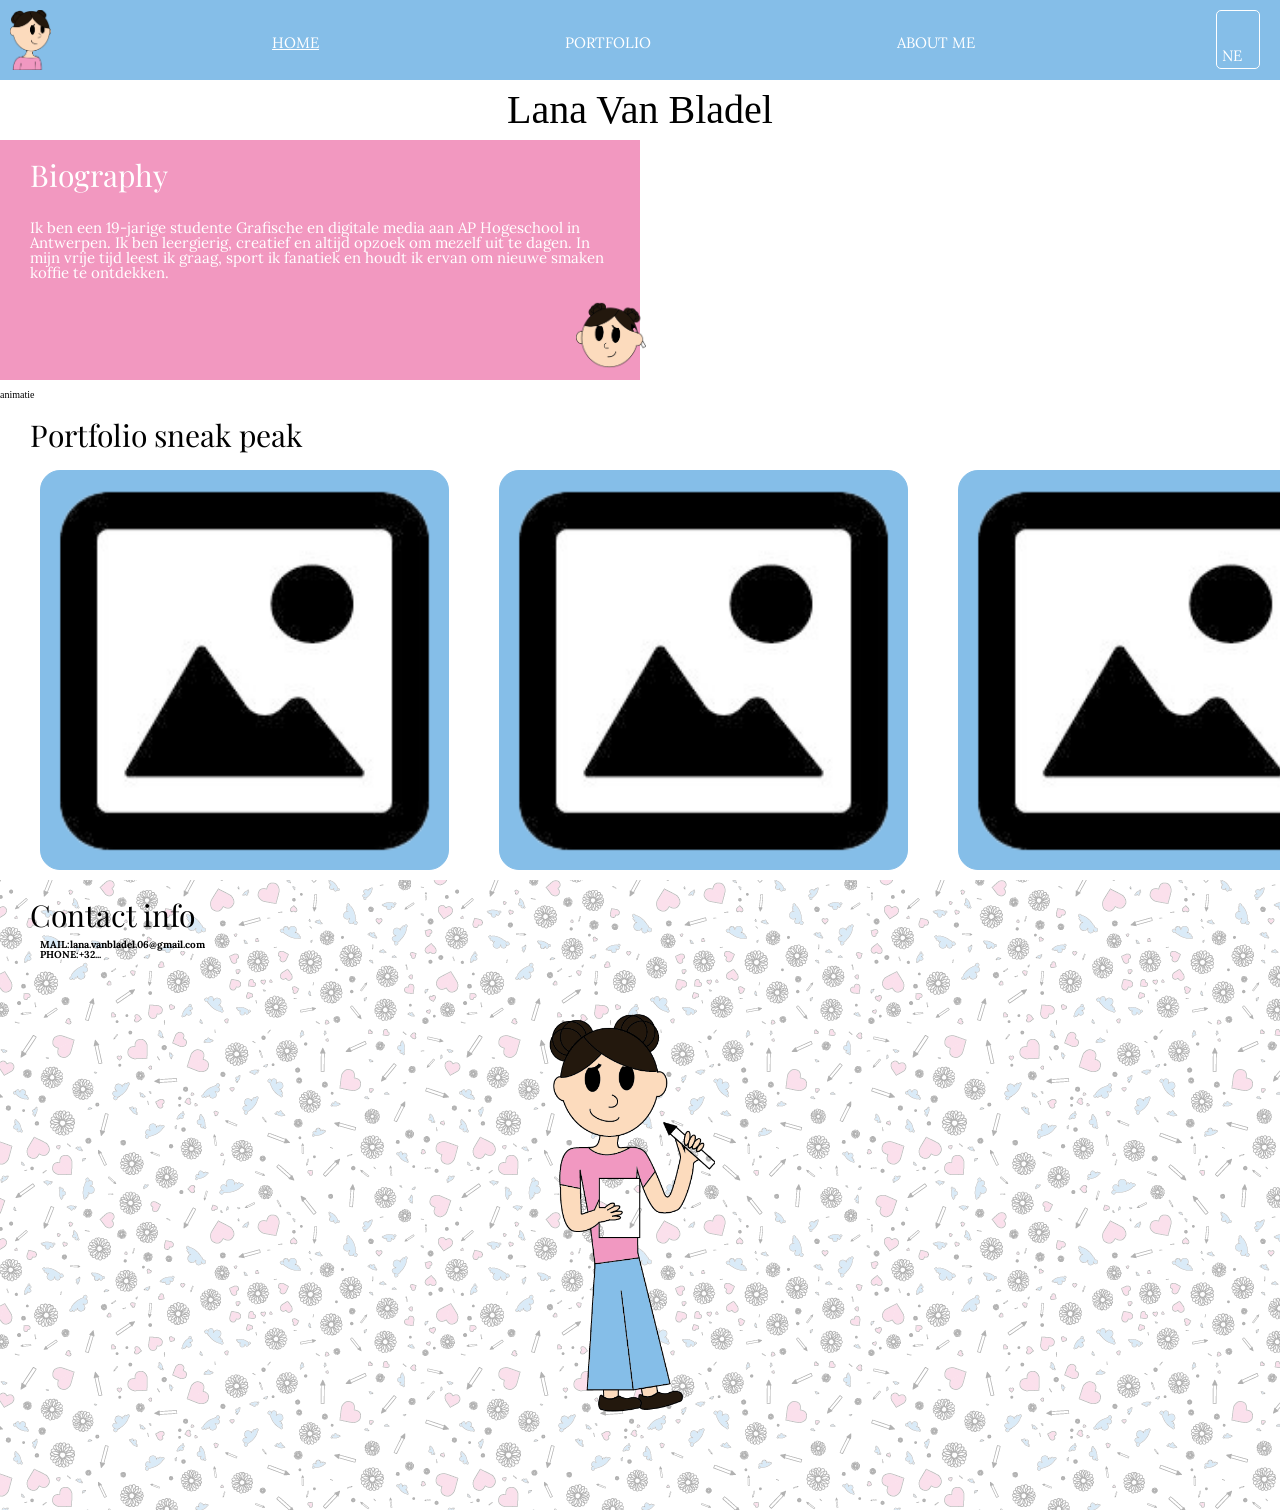
==== index.html @ a51fdf03 "a" ====
<!DOCTYPE html>
<html>

<head>
    <meta charset="utf-8">
    <title>Design by Lana Van Bladel</title>
    <link href="reset_plus.css" rel="stylesheet" type="text/css" media="screen" />
    <link href="style.css" rel="stylesheet" type="text/css" media="screen" />
    <link rel="preconnect" href="https://fonts.googleapis.com">
    <link rel="preconnect" href="https://fonts.gstatic.com" crossorigin>
    <link href="https://fonts.googleapis.com/css2?family=Lora:ital,wght@0,400..700;1,400..700&display=swap" rel="stylesheet"> 
    <link rel="preconnect" href="https://fonts.googleapis.com">
<link rel="preconnect" href="https://fonts.gstatic.com" crossorigin>
<link href="https://fonts.googleapis.com/css2?family=Playfair+Display:ital,wght@0,400..900;1,400..900&display=swap" rel="stylesheet"> 
</head>

<body>
    <header>
        <nav class="Navigation">
            <img src="avatar 1.png" alt="Avatar" id="avatar">
            <a class="nav" id="active" href="index.html">HOME</a>
            <a class="nav" href="Portfolio.html">PORTFOLIO</a>
            <a class="nav" href="About me.html">ABOUT ME</a>
            <div class="menu">
                <a href="" id="button">NE</a>
                <div class="content">
                    <a href="">FR</a>
                    <a href="">EN</a>
            </div>
        </nav>
    </header>
    <h1>Lana Van Bladel</h1>
    <section id="Biography">
    <h2>Biography</h2>
        <p id="TekstBiography">Ik ben een 19-jarige studente Grafische en digitale media aan AP Hogeschool in Antwerpen. Ik ben leergierig, creatief en altijd opzoek om mezelf uit te dagen. In mijn vrije tijd leest ik graag, sport ik fanatiek en houdt ik ervan om nieuwe smaken koffie te ontdekken. </p> <img id="avatar2" src="avatar 2.png" alt="avatar 2">
    </section>
    <section id="animatie">
        animatie
    </section>
    <section id="Portfoliosneakpeak">
        <h2>Portfolio sneak peak</h2>
        <img id="pf1" src="Photo icon.png" alt="Foto 1">
        <img id="pf2" src="Photo icon.png" alt="Foto 2">
        <img id="pf3" src="Photo icon.png" alt="Foto 3">
        <a href="Portfolio.html"> <img src="pijl.avif" alt="Link naar Portfolio" width="20px" height="auto"></a>
    </section>
    <section id="Contact">
        <h2>Contact info</h2>
        <p class="email">MAIL:<a href="">lana.vanbladel.06@gmail.com</a><br>PHONE:<a href="">+32...</a></p>
        <img id="img" src="avatar 3.png" alt="avatar 3">
    </section>
</body>
</html>
---- style.css ----
header {
    background-color: #85BEE8;
    height:80px;
    padding: 10px 0px;
    font-family: "Lora", serif;
}
p{
    font-family: "Lora", serif;
    font-size: 10px;
}
#avatar {
    height: 60px;
    margin-left: 10px;
}
.Navigation{
    display: flex;
    justify-content: space-between;
}
.menu{
    margin-right: 20px;
    margin-left: 20px;
}
.menu #button::before{
    content: '';
    display: block;
    width: 32px;
    height: 32px;
    background-image: url("https://flagsapi.com/BE/flat/32.png");
}
.Navigation .menu a{
    background-color: #85BEE8;
    color: white;
    padding: 5px;
    border:1px solid white;
    border-radius: 5px;
    cursor: pointer;
    font-size: 15px;
}
.menu .content a{
    box-shadow: 2px 2px 5px black;
}
.menu a{
    display: block;
    color: black;
    text-decoration: none;
    padding: 5px;
    border: white 1px solid;
}
.menu .content{
    display: none;
    position: absolute;
    min-width: max-content;
}
.menu:hover .content{
    display: block;
}
.menu:hover #button{
    background-color: white;
    color: #85BEE8;
}
.menu .content a:hover{
    background-color: white;
    color: #85BEE8;
}
.nav{
    color: white;
    margin: 25px;
    text-decoration: none;
    font-size: 15px;
}
#active{
    color: white;
    text-decoration: underline;
}
#Biography{
    color: white;
    background-color: #F298C0;
}
#TekstBiography{
    margin: 20px;
    font-size: 15px;
    font-family: "Lora", serif;
    padding-left: 10px;
    padding-right: 10px;
    padding-top: 10px;
    background-color: #F298C0;
}
h1{
    font-family: "PT serif", serif;
    font-weight: 400;
    font-size: 40px;
    text-align: center;
    margin-top: 10px;
    margin-bottom: 10px;
}
h2{
    font-family: "Playfair Display", serif;
    font-size: 30px;
    padding-left: 30px;
    padding-top: 20px;
}
#avatar2{
    width: 70px;
    display: flex;
    margin-left: 80vw;
    margin-bottom: 10px;
    padding-bottom: 10px;
}
#Portfoliosneakpeak img{
    height: 400px;
    width: auto;
    margin-left: 40px;
    margin-top: 10px;
    margin-bottom: 10px;
    background-color: #85BEE8;
    padding: 10px;
    border: #85BEE8 solid 1px;
    border-radius: 20px;
}
#Contact{
    display: grid;
    grid-template-columns: 1fr;
    grid-template-rows: 3fr;
    height: 70vh;
    position: relative;
    isolation: isolate;
}
#Contact::after{
    content: '';
    position: absolute;
    inset: 0;
    z-index: -1;
    opacity: 0.3;
    background-image: url(background.png);
    background-position: center;
}
#img{
    width: 250px;
    height: auto;
    margin: 10px;
    padding-top: 10px;
    padding-right: 50px;
    padding-left: 30px;
    padding-bottom: 50px;
    justify-self: center;
    position: relative;
    bottom: 110%;
}
.email{
    margin-bottom: 550px;
    margin-left: 30px;
    padding: 10px;
}
#Contact p{
    font-weight: bold;
}
#Contact a{
    text-decoration: none;
    color: black;
}
.avatar5{
    padding: 10px;
}
#Abilities{
    background-color: #85BEE8;
    color: white;
    margin: 10px;
    display: grid;
    grid-template-columns: repeat(2,1fr);
    grid-template-rows: repeat(2,1fr);
}
#Abilities p{
    color: white;
}
#hob{
    margin: 20px;
    padding: 10px;
}
#Inspiration{
    margin: 20px;
    background-color: #F298C0;
    color: white;
}
#Inspiration img{
    width: 60px;
    margin-left: 380px;
}
#Inspiration p{
    padding: 10px;
}
#Hobby{
    margin-left: 70px;
}
.kolom1{
    margin: 10px;
    grid-template-rows: 2;
    grid-column: 1;
    position: relative;
    top: 20%;
}
.kolom2{
    margin: 10px;
    grid-template-rows: 2;
    grid-column: 2;
    position: relative;
    bottom: 200%;
}


@media screen and (min-width: 768px){
#Portfoliosneakpeak{
    display: grid;
    grid-template-columns: repeat(3,1fr);
    grid-template-rows: 1fr;
    gap: 10px;
    width: 80vw;
}
#pf1{
    display: flex;
    grid-column: 1;
    width: 10px;
    height: auto;
}
#pf2{
    display: flex;
    grid-column: 2;
    width: 10px;
    height: auto;
}
#pf3{
    display: flex;
    grid-column: 3;
    width: 10px;
    height: auto;
}
#Portfoliosneakpeak a{
    display: grid;
    grid-column: 4;
    height: 10px;
}
#Biography{
    width: 50vw;
}
#Biography img{
    margin-left: 45vw;
}

}
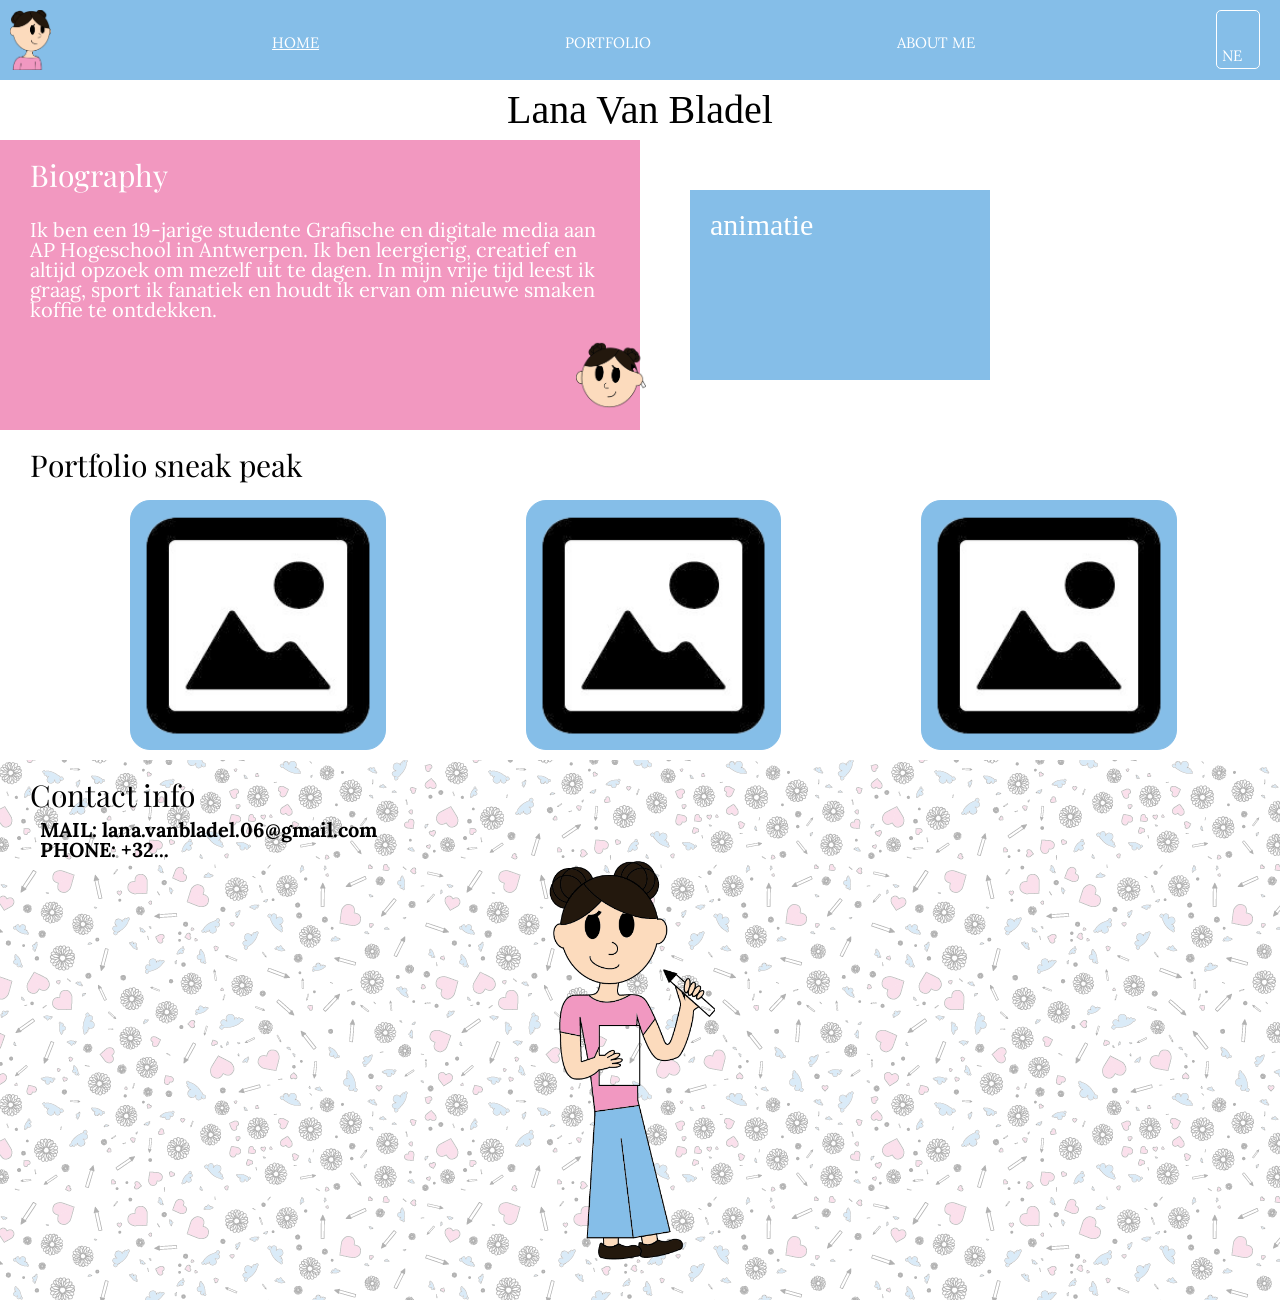
==== commit 4cffb606: "css" ====
--- a/index.html
+++ b/index.html
@@ -30,13 +30,16 @@
         </nav>
     </header>
     <h1>Lana Van Bladel</h1>
-    <section id="Biography">
-    <h2>Biography</h2>
-        <p id="TekstBiography">Ik ben een 19-jarige studente Grafische en digitale media aan AP Hogeschool in Antwerpen. Ik ben leergierig, creatief en altijd opzoek om mezelf uit te dagen. In mijn vrije tijd leest ik graag, sport ik fanatiek en houdt ik ervan om nieuwe smaken koffie te ontdekken. </p> <img id="avatar2" src="avatar 2.png" alt="avatar 2">
+    <section id="hero">
+        <section id="Biography">
+            <h2>Biography</h2>
+            <p id="TekstBiography">Ik ben een 19-jarige studente Grafische en digitale media aan AP Hogeschool in Antwerpen. Ik ben leergierig, creatief en altijd opzoek om mezelf uit te dagen. In mijn vrije tijd leest ik graag, sport ik fanatiek en houdt ik ervan om nieuwe smaken koffie te ontdekken. </p> <img id="avatar2" src="avatar 2.png" alt="avatar 2">
+        </section>
+        <section id="animatie">
+            animatie
+        </section>
     </section>
-    <section id="animatie">
-        animatie
-    </section>
+    
     <section id="Portfoliosneakpeak">
         <h2>Portfolio sneak peak</h2>
         <img id="pf1" src="Photo icon.png" alt="Foto 1">
@@ -46,7 +49,7 @@
     </section>
     <section id="Contact">
         <h2>Contact info</h2>
-        <p class="email">MAIL:<a href="">lana.vanbladel.06@gmail.com</a><br>PHONE:<a href="">+32...</a></p>
+        <p class="email">MAIL:<a href=""> lana.vanbladel.06@gmail.com</a><br>PHONE:<a href=""> +32...</a></p>
         <img id="img" src="avatar 3.png" alt="avatar 3">
     </section>
 </body>
--- a/style.css
+++ b/style.css
@@ -6,7 +6,7 @@
 }
 p{
     font-family: "Lora", serif;
-    font-size: 10px;
+    font-size: 20px;
 }
 #avatar {
     height: 60px;
@@ -78,7 +78,6 @@
 }
 #TekstBiography{
     margin: 20px;
-    font-size: 15px;
     font-family: "Lora", serif;
     padding-left: 10px;
     padding-right: 10px;
@@ -107,9 +106,9 @@
     padding-bottom: 10px;
 }
 #Portfoliosneakpeak img{
-    height: 400px;
+    height: 250px;
     width: auto;
-    margin-left: 40px;
+    margin-left: 100px;
     margin-top: 10px;
     margin-bottom: 10px;
     background-color: #85BEE8;
@@ -117,11 +116,15 @@
     border: #85BEE8 solid 1px;
     border-radius: 20px;
 }
+#Portfoliosneakpeak img{
+    justify-content: center;
+    margin-left: 100px;
+}
 #Contact{
     display: grid;
     grid-template-columns: 1fr;
     grid-template-rows: 3fr;
-    height: 70vh;
+    height: 60vh;
     position: relative;
     isolation: isolate;
 }
@@ -141,10 +144,9 @@
     padding-top: 10px;
     padding-right: 50px;
     padding-left: 30px;
-    padding-bottom: 50px;
     justify-self: center;
     position: relative;
-    bottom: 110%;
+    bottom: 135%;
 }
 .email{
     margin-bottom: 550px;
@@ -166,7 +168,7 @@
     color: white;
     margin: 10px;
     display: grid;
-    grid-template-columns: repeat(2,1fr);
+    grid-template-columns: repeat(8,1fr);
     grid-template-rows: repeat(2,1fr);
 }
 #Abilities p{
@@ -178,8 +180,8 @@
 }
 #Inspiration{
     margin: 20px;
-    background-color: #F298C0;
-    color: white;
+    color: white;
+    background-color: #F298C0;
 }
 #Inspiration img{
     width: 60px;
@@ -205,8 +207,39 @@
     position: relative;
     bottom: 200%;
 }
-
-
+#Workflow a{
+    background-color: #85BEE8;
+    padding: 20px;
+    margin: 50px;
+    position: relative;
+    top: 30%;
+    color: white;
+    text-decoration: none;
+    width: 300px;
+    font-size: 30px;
+}
+#Workflow{
+    height: 30vw;
+}
+#hob a{
+    background-color: #85BEE8;
+    padding: 20px;
+    margin: 50px;
+    position: relative;
+    width: 300px;
+    text-decoration: none;
+    color: white;
+    font-size: 30px;
+}
+#animatie{
+    background-color: #85BEE8;
+    padding: 20px;
+    margin: 50px;
+    position: relative;
+    width: 300px;
+    color: white;
+    font-size: 30px;
+}
 @media screen and (min-width: 768px){
 #Portfoliosneakpeak{
     display: grid;
@@ -244,7 +277,40 @@
 #Biography img{
     margin-left: 45vw;
 }
-
+#Inspiration{
+    width: 100vw;
+    display: grid;
+    grid-template-columns: repeat(2,1fr);
+    background-color: white;
+}
+#Inspiration img{
+    grid-column: 2;
+}
+#Inspiration p{
+    grid-column: 1;
+    background-color: #F298C0;
+}
+#Inspiration h2{
+    background-color: #F298C0;
+}
+#hero{
+    display: grid;
+    grid-template-columns: repeat(2,1fr);
+    grid-template-rows: 1;
+}
+#animatie{
+    grid-column: 2;
+}
+#Biography{
+    grid-column: 1;
+}
+#Portfoliosneakpeak{
+    justify-content: space-between;
+}
+#Portfoliosneakpeak img{
+    margin-left: 130px;
+    justify-content: space-between;
+}
 }
 
 
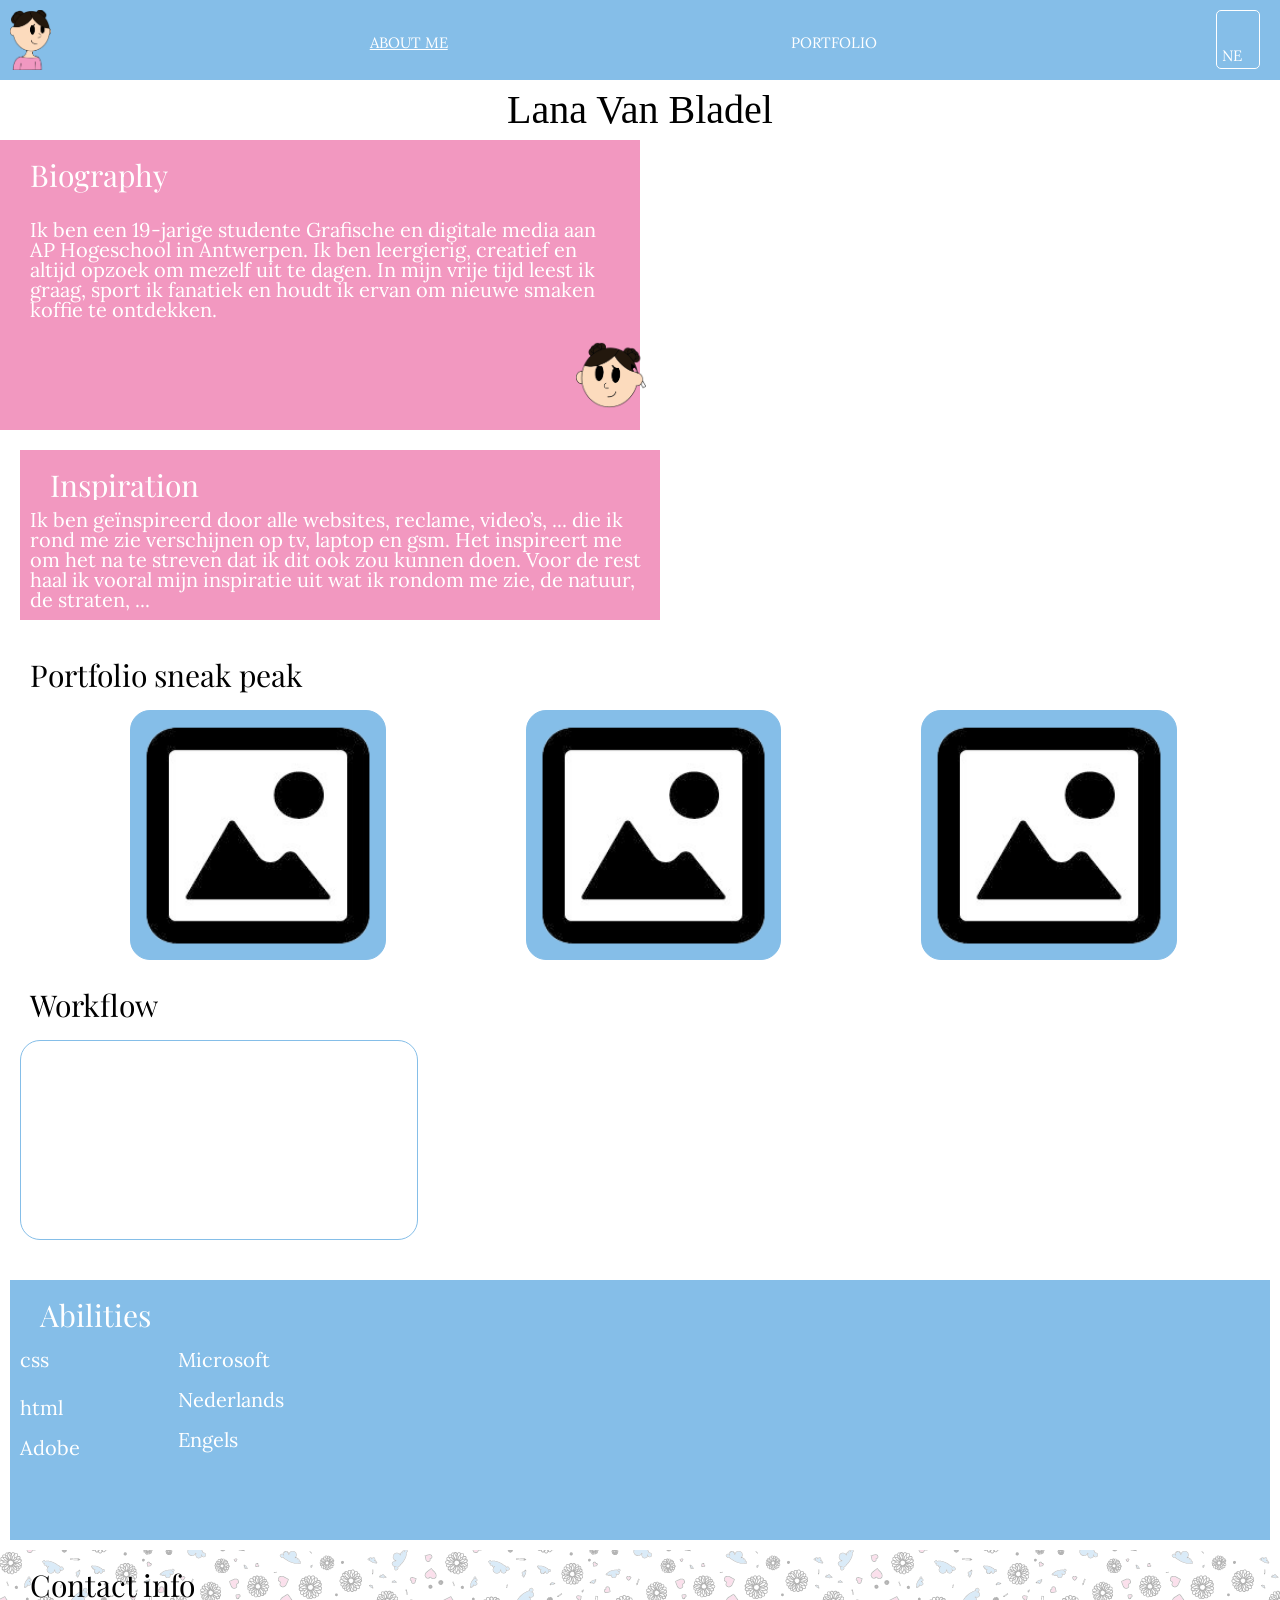
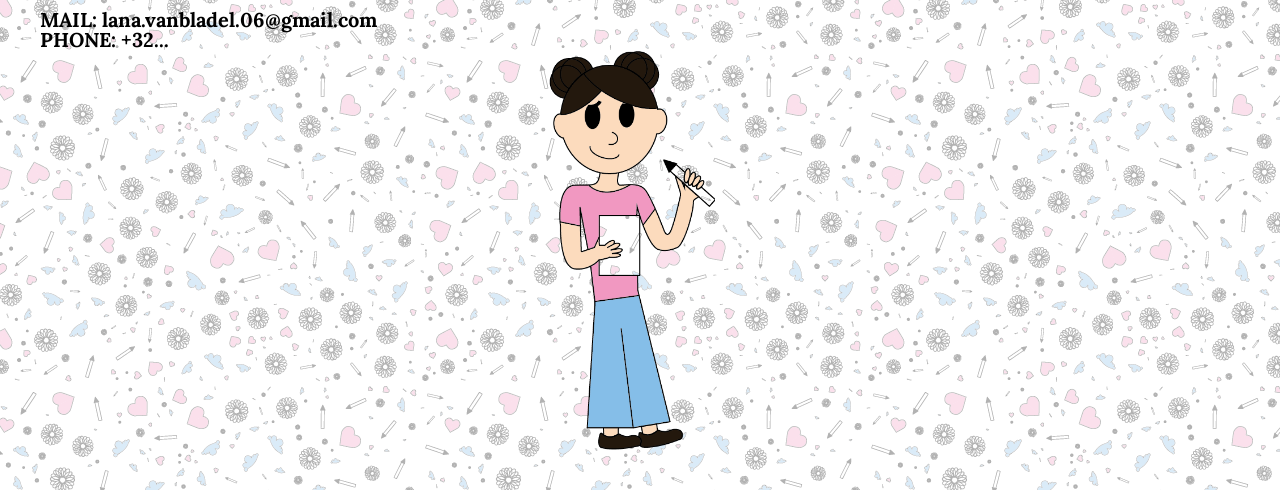
==== commit 05ea2730: "html" ====
--- a/index.html
+++ b/index.html
@@ -18,9 +18,8 @@
     <header>
         <nav class="Navigation">
             <img src="avatar 1.png" alt="Avatar" id="avatar">
-            <a class="nav" id="active" href="index.html">HOME</a>
+            <a class="nav" id="active" href="index.html">ABOUT ME</a>
             <a class="nav" href="Portfolio.html">PORTFOLIO</a>
-            <a class="nav" href="About me.html">ABOUT ME</a>
             <div class="menu">
                 <a href="" id="button">NE</a>
                 <div class="content">
@@ -35,17 +34,38 @@
             <h2>Biography</h2>
             <p id="TekstBiography">Ik ben een 19-jarige studente Grafische en digitale media aan AP Hogeschool in Antwerpen. Ik ben leergierig, creatief en altijd opzoek om mezelf uit te dagen. In mijn vrije tijd leest ik graag, sport ik fanatiek en houdt ik ervan om nieuwe smaken koffie te ontdekken. </p> <img id="avatar2" src="avatar 2.png" alt="avatar 2">
         </section>
-        <section id="animatie">
-            animatie
+        <section id="linken">
+            <a href="#Biography"></a>
+            <a href="#Inspiration"></a>
+            <a href="#Portfoliosneakpeak"></a>
+            <a href="#Workflow"></a>
+            <a href="#Abilities"></a>
+            <a href="#Contact"></a>
         </section>
     </section>
-    
+    <section id="Inspiration">
+        <h2>Inspiration</h2>
+        <p>Ik ben geïnspireerd door alle websites, reclame, video’s, ... die ik rond me zie verschijnen op tv, laptop en gsm. Het inspireert me om het na te streven dat ik dit ook zou kunnen doen. Voor de rest haal ik vooral mijn inspiratie uit wat ik rondom me zie, de natuur, de straten, ...</p>
+    </section>
     <section id="Portfoliosneakpeak">
         <h2>Portfolio sneak peak</h2>
         <img id="pf1" src="Photo icon.png" alt="Foto 1">
         <img id="pf2" src="Photo icon.png" alt="Foto 2">
         <img id="pf3" src="Photo icon.png" alt="Foto 3">
         <a href="Portfolio.html"> <img src="pijl.avif" alt="Link naar Portfolio" width="20px" height="auto"></a>
+    </section>
+    <section id="Workflow">
+        <h2>Workflow</h2>
+         <video loop="" autoplay="" src="Comp 1.mp4" height="200px">animatie</video>
+    </section>
+    <section id="Abilities">
+        <h2>Abilities</h2>
+        <p class="kolom1">css</p>
+        <p class="kolom1">html</p>
+        <p class="kolom1">Adobe</p>
+        <p class="kolom2">Microsoft</p>
+        <p class="kolom2">Nederlands</p>
+        <p class="kolom2">Engels</p>
     </section>
     <section id="Contact">
         <h2>Contact info</h2>
--- a/style.css
+++ b/style.css
@@ -207,30 +207,15 @@
     position: relative;
     bottom: 200%;
 }
-#Workflow a{
-    background-color: #85BEE8;
-    padding: 20px;
-    margin: 50px;
-    position: relative;
-    top: 30%;
-    color: white;
-    text-decoration: none;
-    width: 300px;
-    font-size: 30px;
+video{
+    border: #85BEE8 1px solid;
+    margin: 20px;
+    border-radius: 20px;
 }
 #Workflow{
-    height: 30vw;
-}
-#hob a{
-    background-color: #85BEE8;
-    padding: 20px;
-    margin: 50px;
-    position: relative;
-    width: 300px;
-    text-decoration: none;
-    color: white;
-    font-size: 30px;
-}
+    height: 300px;
+}
+
 #animatie{
     background-color: #85BEE8;
     padding: 20px;
@@ -311,6 +296,15 @@
     margin-left: 130px;
     justify-content: space-between;
 }
+#hob video{
+    margin-left: 300px;
+}
+#Hobby{
+    margin-left: 400px;
+}
+#avatar5{
+    height: 300px;
+}
 }
 
 
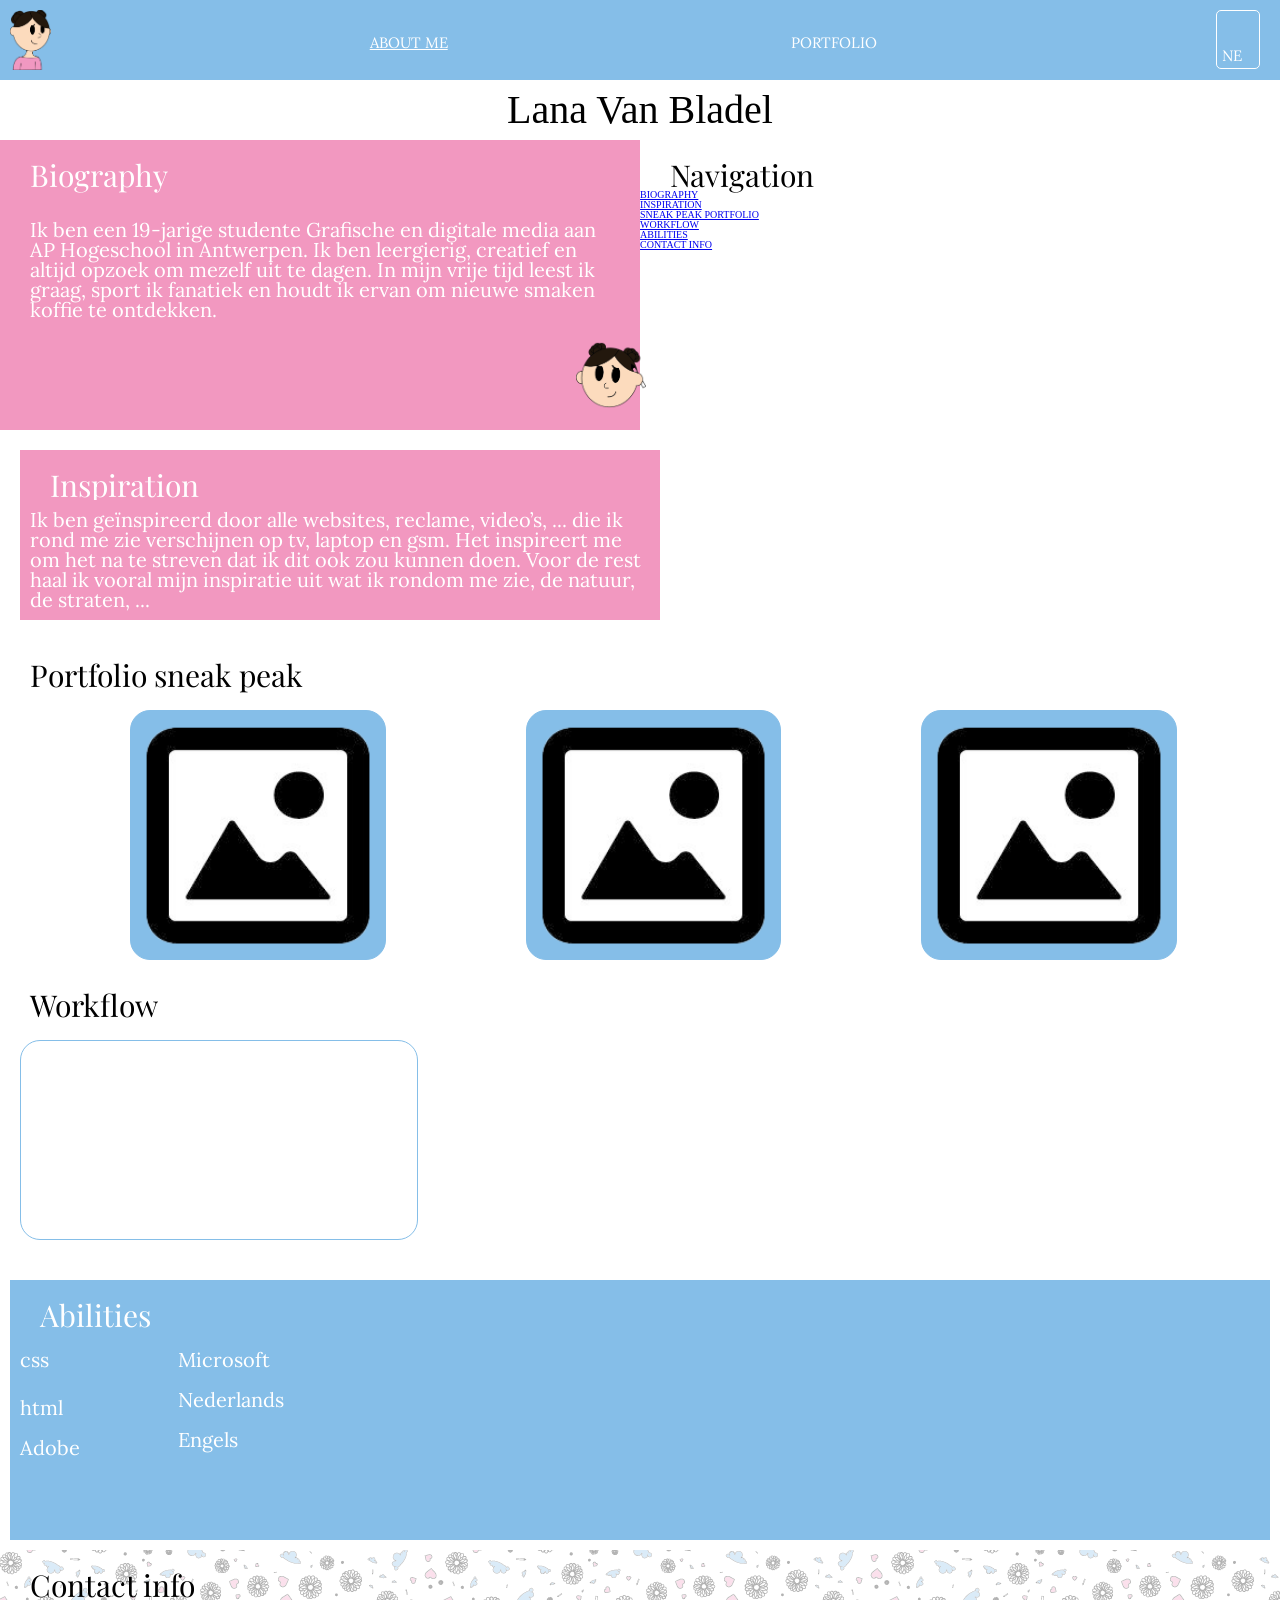
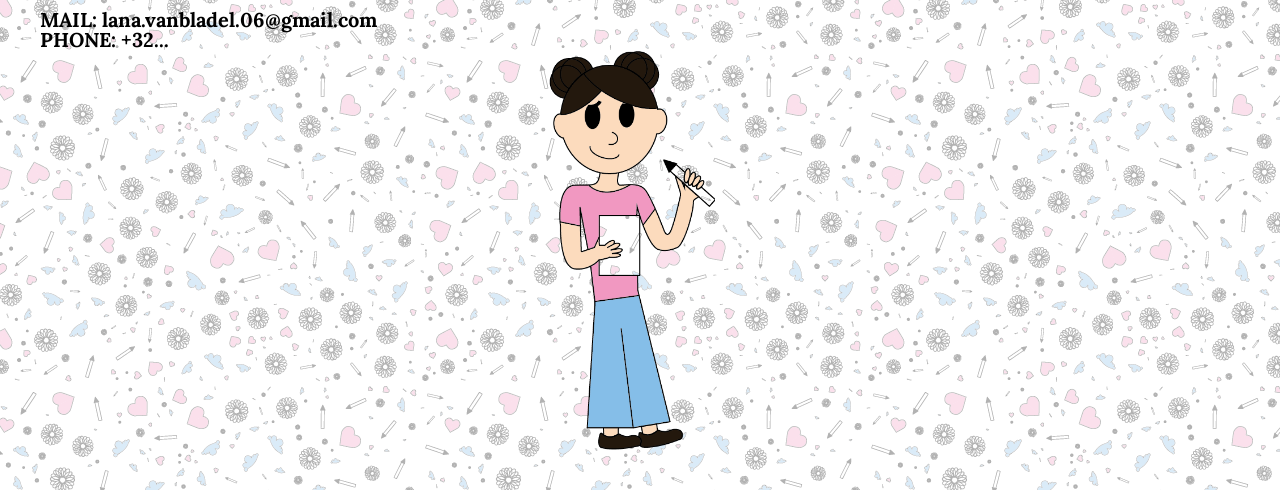
==== commit 84e1b13c: "html" ====
--- a/index.html
+++ b/index.html
@@ -35,12 +35,13 @@
             <p id="TekstBiography">Ik ben een 19-jarige studente Grafische en digitale media aan AP Hogeschool in Antwerpen. Ik ben leergierig, creatief en altijd opzoek om mezelf uit te dagen. In mijn vrije tijd leest ik graag, sport ik fanatiek en houdt ik ervan om nieuwe smaken koffie te ontdekken. </p> <img id="avatar2" src="avatar 2.png" alt="avatar 2">
         </section>
         <section id="linken">
-            <a href="#Biography"></a>
-            <a href="#Inspiration"></a>
-            <a href="#Portfoliosneakpeak"></a>
-            <a href="#Workflow"></a>
-            <a href="#Abilities"></a>
-            <a href="#Contact"></a>
+            <h2>Navigation</h2>
+            <a href="#Biography"><h3>BIOGRAPHY</h3></a>
+            <a href="#Inspiration"><h3>INSPIRATION</h3></a>
+            <a href="#Portfoliosneakpeak"><h3>SNEAK PEAK PORTFOLIO</h3></a>
+            <a href="#Workflow"><h3>WORKFLOW</h3></a>
+            <a href="#Abilities"><h3>ABILITIES</h3></a>
+            <a href="#Contact"><h3>CONTACT INFO</h3></a>
         </section>
     </section>
     <section id="Inspiration">
@@ -56,7 +57,7 @@
     </section>
     <section id="Workflow">
         <h2>Workflow</h2>
-         <video loop="" autoplay="" src="Comp 1.mp4" height="200px">animatie</video>
+         <video loop=""autoplay="" src="Comp 1.mp4" height="200px">animatie</video>
     </section>
     <section id="Abilities">
         <h2>Abilities</h2>
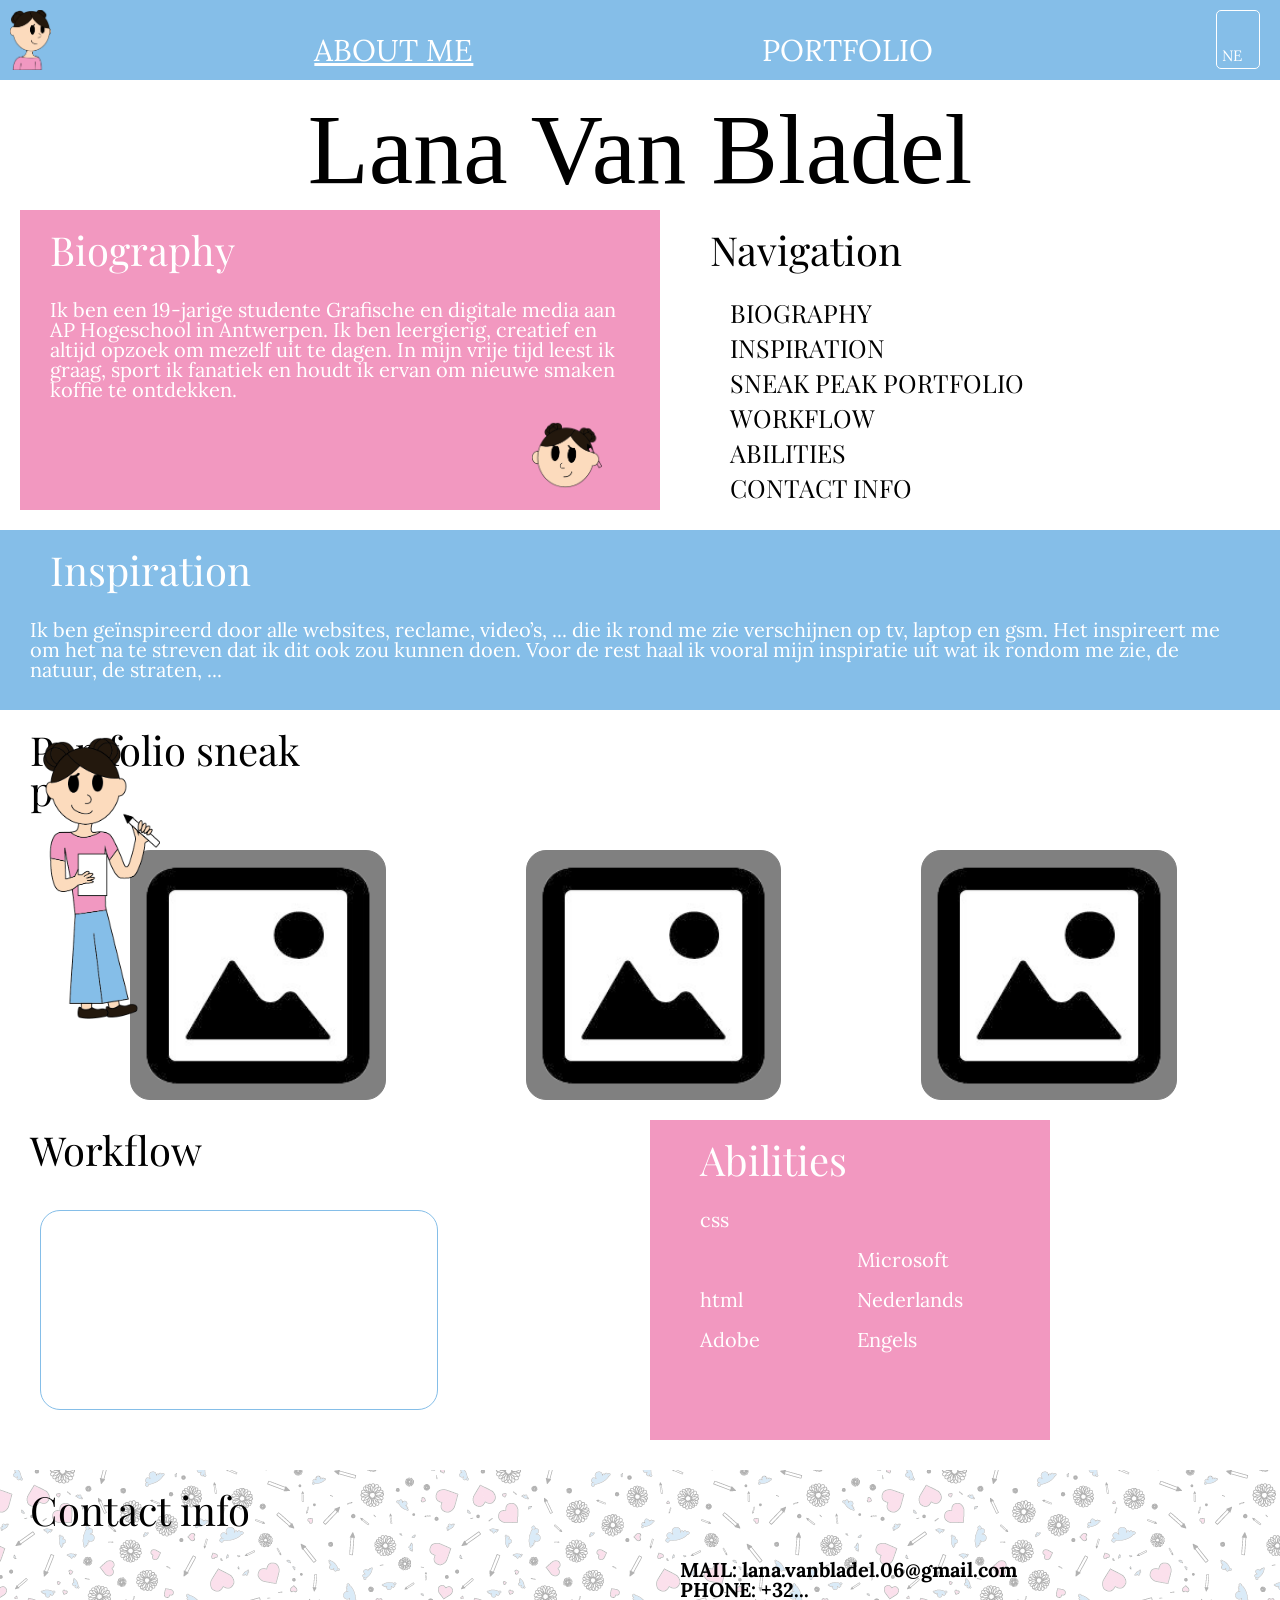
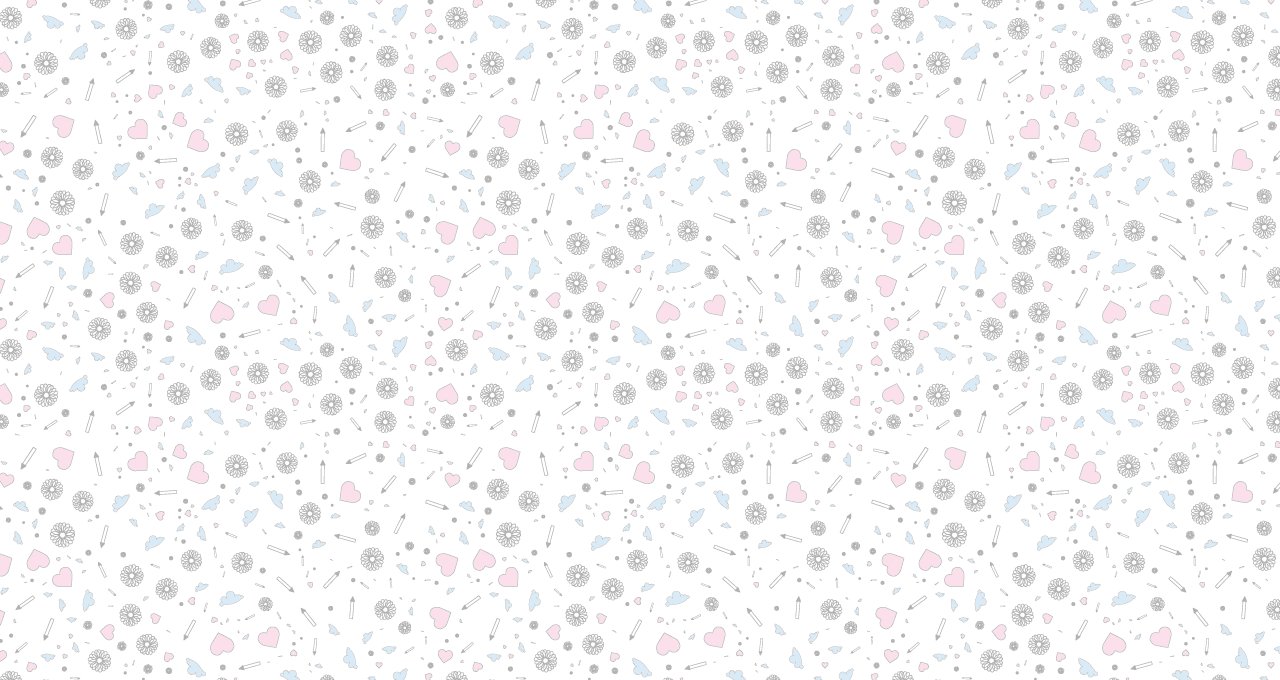
==== commit 1fa60138: "css" ====
--- a/index.html
+++ b/index.html
@@ -55,18 +55,20 @@
         <img id="pf3" src="Photo icon.png" alt="Foto 3">
         <a href="Portfolio.html"> <img src="pijl.avif" alt="Link naar Portfolio" width="20px" height="auto"></a>
     </section>
-    <section id="Workflow">
-        <h2>Workflow</h2>
-         <video loop=""autoplay="" src="Comp 1.mp4" height="200px">animatie</video>
-    </section>
-    <section id="Abilities">
-        <h2>Abilities</h2>
-        <p class="kolom1">css</p>
-        <p class="kolom1">html</p>
-        <p class="kolom1">Adobe</p>
-        <p class="kolom2">Microsoft</p>
-        <p class="kolom2">Nederlands</p>
-        <p class="kolom2">Engels</p>
+    <section id="part2">
+        <section id="Workflow">
+            <h2>Workflow</h2>
+            <video loop=""autoplay="" src="Comp 1.mp4" height="200px">animatie</video>
+        </section>
+        <section id="Abilities">
+            <h2>Abilities</h2>
+            <p class="kolom1">css</p>
+            <p class="kolom1">html</p>
+            <p class="kolom1">Adobe</p>
+            <p class="kolom2">Microsoft</p>
+            <p class="kolom2">Nederlands</p>
+            <p class="kolom2">Engels</p>
+        </section>
     </section>
     <section id="Contact">
         <h2>Contact info</h2>
--- a/style.css
+++ b/style.css
@@ -87,16 +87,28 @@
 h1{
     font-family: "PT serif", serif;
     font-weight: 400;
-    font-size: 40px;
+    font-size: 50px;
     text-align: center;
     margin-top: 10px;
     margin-bottom: 10px;
 }
 h2{
     font-family: "Playfair Display", serif;
-    font-size: 30px;
+    font-size: 40px;
     padding-left: 30px;
     padding-top: 20px;
+    margin-bottom: 20px;
+}
+h3{
+    font-family: "Playfair Display", serif;
+    font-size: 25px;
+    color: black;
+    padding-left: 50px;
+}
+#linken a{
+    text-decoration: none;
+    padding: 15px;
+    padding-bottom: 10px;
 }
 #avatar2{
     width: 70px;
@@ -111,9 +123,9 @@
     margin-left: 100px;
     margin-top: 10px;
     margin-bottom: 10px;
-    background-color: #85BEE8;
+    background-color: gray;
     padding: 10px;
-    border: #85BEE8 solid 1px;
+    border: gray solid 1px;
     border-radius: 20px;
 }
 #Portfoliosneakpeak img{
@@ -135,17 +147,18 @@
     z-index: -1;
     opacity: 0.3;
     background-image: url(background.png);
+    background-size:auto;
     background-position: center;
+    height: 150%;
 }
 #img{
-    width: 250px;
+    width: 200px;
     height: auto;
     margin: 10px;
-    padding-top: 10px;
     padding-right: 50px;
     padding-left: 30px;
-    justify-self: center;
-    position: relative;
+    position: relative;
+    position: center;
     bottom: 135%;
 }
 .email{
@@ -164,24 +177,26 @@
     padding: 10px;
 }
 #Abilities{
-    background-color: #85BEE8;
+    background-color: #F298C0;
     color: white;
     margin: 10px;
     display: grid;
-    grid-template-columns: repeat(8,1fr);
+    padding-left: 20px;
+    grid-template-columns: repeat(4,1fr);
     grid-template-rows: repeat(2,1fr);
+    width: 400px;
 }
 #Abilities p{
     color: white;
 }
-#hob{
-    margin: 20px;
-    padding: 10px;
-}
+
 #Inspiration{
-    margin: 20px;
-    color: white;
-    background-color: #F298C0;
+    color: white;
+    background-color: #85BEE8;
+    padding-bottom: 20px;
+    padding-left: 20px;
+    padding-right: 20px;
+    margin-top: 20px;
 }
 #Inspiration img{
     width: 60px;
@@ -190,15 +205,12 @@
 #Inspiration p{
     padding: 10px;
 }
-#Hobby{
-    margin-left: 70px;
-}
 .kolom1{
     margin: 10px;
     grid-template-rows: 2;
     grid-column: 1;
     position: relative;
-    top: 20%;
+    padding-left: 20px;
 }
 .kolom2{
     margin: 10px;
@@ -213,7 +225,11 @@
     border-radius: 20px;
 }
 #Workflow{
-    height: 300px;
+    height: 330px;
+}
+#Workflow video{
+    margin-left: 40px;
+    margin-bottom: 40px;
 }
 
 #animatie{
@@ -258,25 +274,22 @@
 }
 #Biography{
     width: 50vw;
+    margin-right: 20px;
+    margin-left: 20px;
 }
 #Biography img{
-    margin-left: 45vw;
+    margin-left: 40vw;
 }
 #Inspiration{
     width: 100vw;
-    display: grid;
-    grid-template-columns: repeat(2,1fr);
     background-color: white;
 }
-#Inspiration img{
-    grid-column: 2;
-}
+
 #Inspiration p{
-    grid-column: 1;
-    background-color: #F298C0;
-}
-#Inspiration h2{
-    background-color: #F298C0;
+    background-color: #85BEE8;
+}
+#Inspiration{
+    background-color: #85BEE8;
 }
 #hero{
     display: grid;
@@ -296,16 +309,37 @@
     margin-left: 130px;
     justify-content: space-between;
 }
-#hob video{
-    margin-left: 300px;
-}
-#Hobby{
-    margin-left: 400px;
-}
-#avatar5{
-    height: 300px;
-}
-}
-
-
-
+h1{
+    font-size: 100px;
+}
+.nav{
+    font-size: 30px;
+    padding-bottom: 20px;
+}
+header{
+    height: 80px;
+    margin-bottom: 20px;
+}
+#part2{
+    display: grid;
+    grid-template-columns: repeat(2,1fr);
+    margin-bottom: 20px;
+}
+#Contact{
+    display: grid;
+    grid-template-columns: repeat(2, 1fr);
+    grid-template-rows: repeat(2,1fr);
+}
+#Contact h2{
+    grid-column: 1;
+    grid-row: 1;
+}
+#Contact p{
+    grid-column: 2;
+    grid-row: 2;
+}
+#Contact img{
+    grid-column: 1;
+    grid-row: 2;
+}
+}
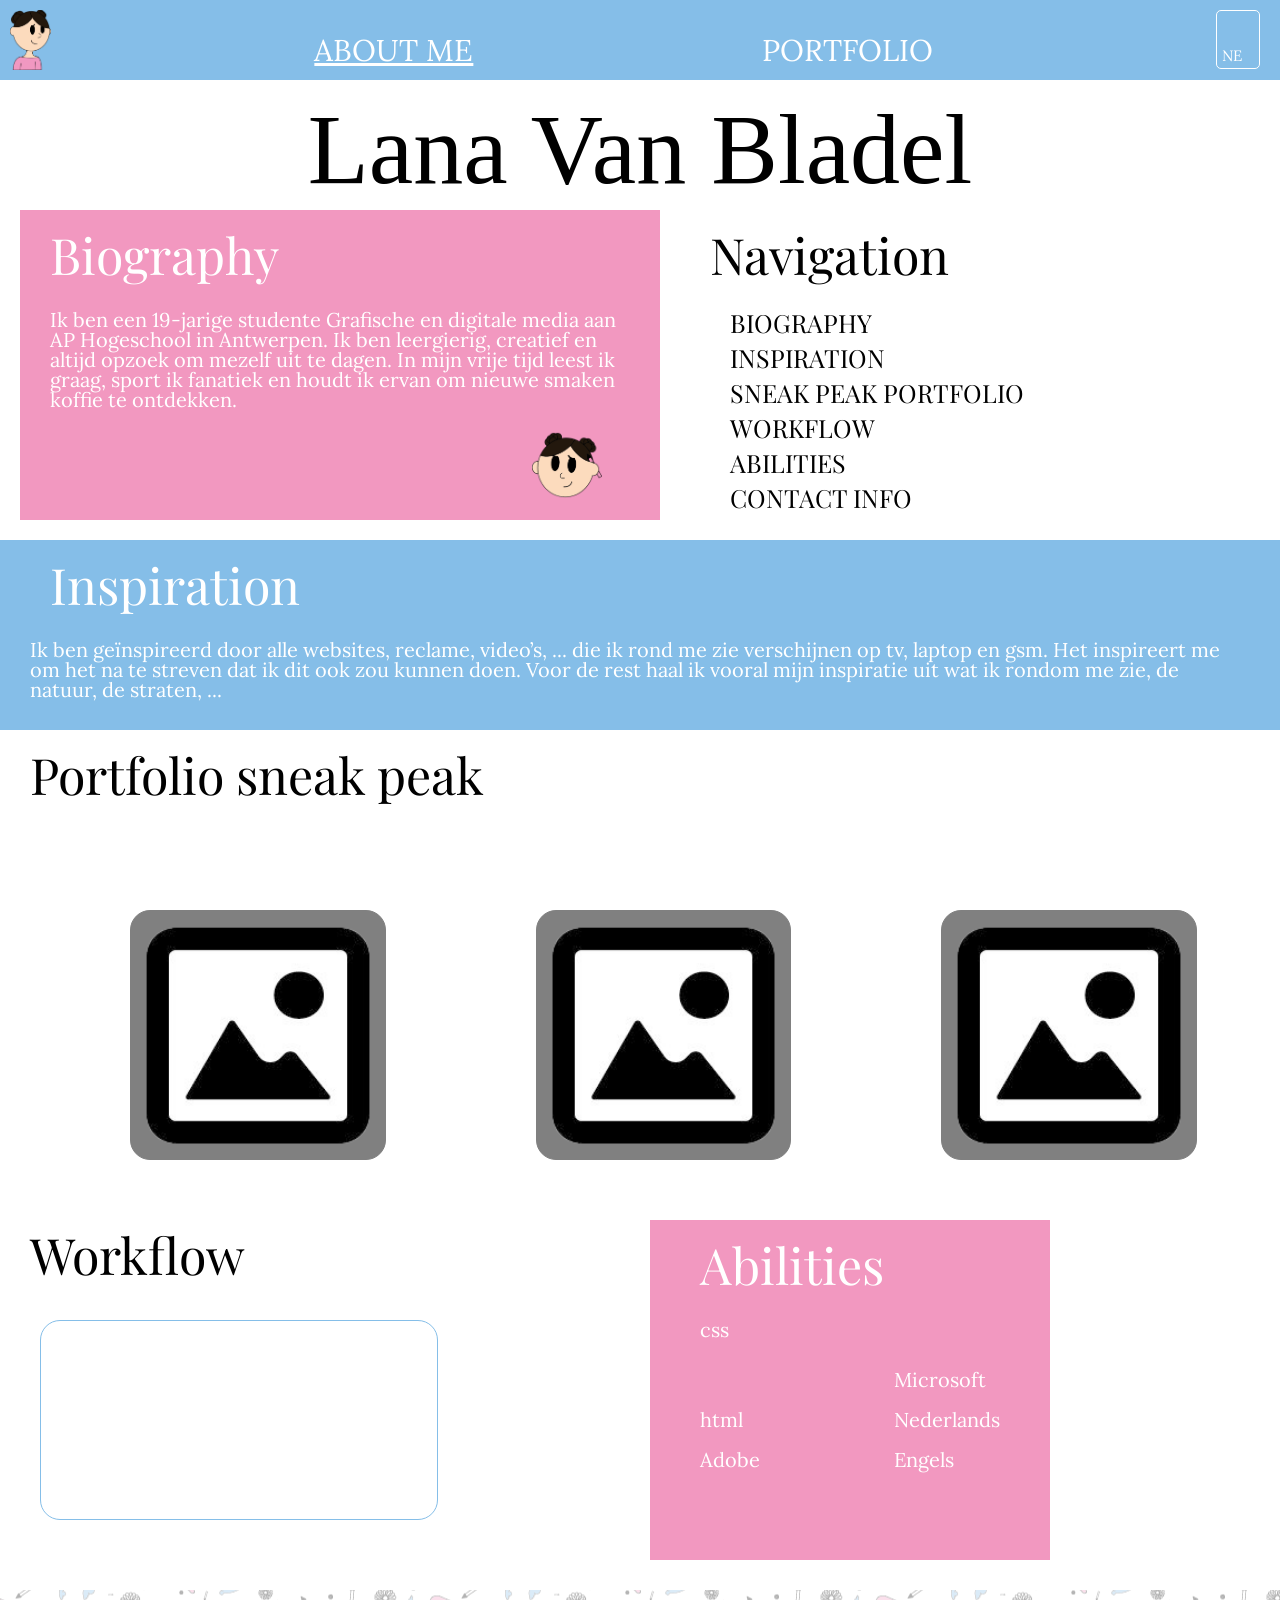
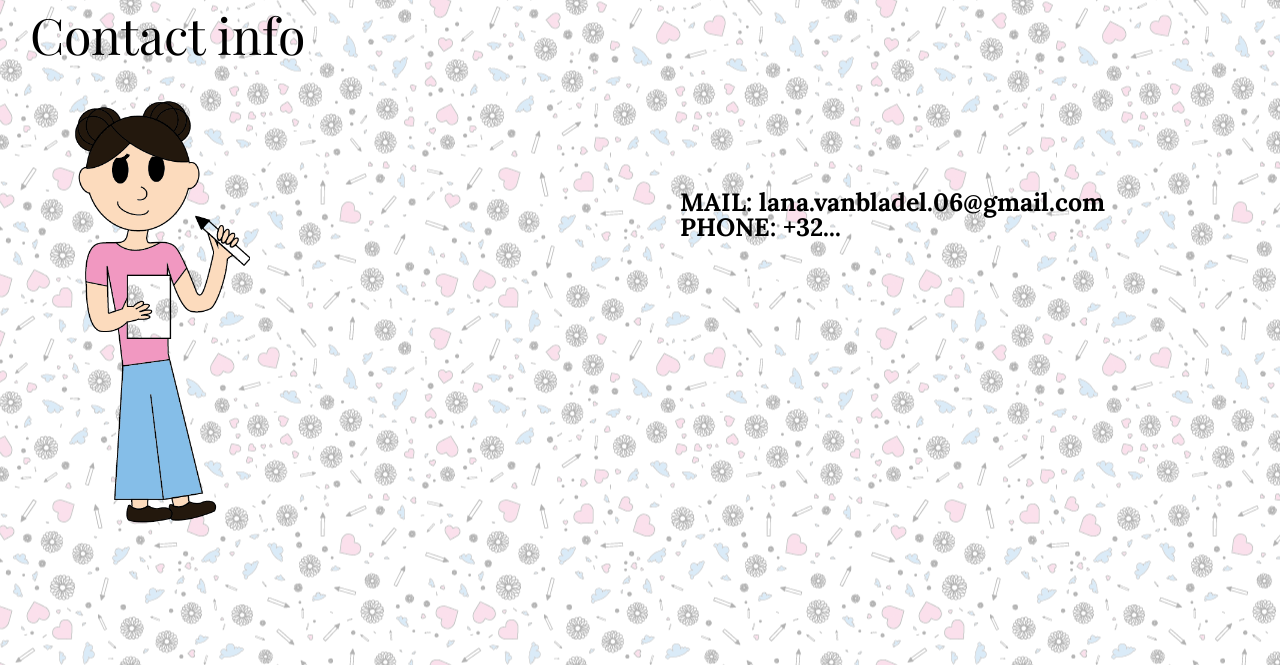
==== commit ca055d8b: "css" ====
--- a/index.html
+++ b/index.html
@@ -53,7 +53,7 @@
         <img id="pf1" src="Photo icon.png" alt="Foto 1">
         <img id="pf2" src="Photo icon.png" alt="Foto 2">
         <img id="pf3" src="Photo icon.png" alt="Foto 3">
-        <a href="Portfolio.html"> <img src="pijl.avif" alt="Link naar Portfolio" width="20px" height="auto"></a>
+        <a href="Portfolio.html" id="pf4"> <img src="pijl.avif" alt="Link naar Portfolio" width="20px" height="auto"></a>
     </section>
     <section id="part2">
         <section id="Workflow">
--- a/style.css
+++ b/style.css
@@ -134,9 +134,9 @@
 }
 #Contact{
     display: grid;
-    grid-template-columns: 1fr;
-    grid-template-rows: 3fr;
-    height: 60vh;
+    grid-template-columns: repeat(1,1fr);
+    grid-template-rows: repeat(3,1fr);
+    height: 50vh;
     position: relative;
     isolation: isolate;
 }
@@ -157,9 +157,8 @@
     margin: 10px;
     padding-right: 50px;
     padding-left: 30px;
-    position: relative;
-    position: center;
-    bottom: 135%;
+    justify-content: center;
+    grid-row: 2;
 }
 .email{
     margin-bottom: 550px;
@@ -244,28 +243,44 @@
 @media screen and (min-width: 768px){
 #Portfoliosneakpeak{
     display: grid;
-    grid-template-columns: repeat(3,1fr);
-    grid-template-rows: 1fr;
-    gap: 10px;
-    width: 80vw;
+    grid-template-columns: repeat(4,1fr);
+    grid-template-rows: repeat(2, 1fr);
+    gap: 20px;
+    width: 100vw;
+    height: 440px;
+    margin-bottom: 40px;
+}
+#Portfoliosneakpeak h2{
+    position:absolute;
+    margin-bottom: 200px;
 }
 #pf1{
     display: flex;
     grid-column: 1;
     width: 10px;
     height: auto;
+    grid-row: 2;
 }
 #pf2{
     display: flex;
     grid-column: 2;
     width: 10px;
     height: auto;
+    grid-row: 2;
 }
 #pf3{
     display: flex;
     grid-column: 3;
     width: 10px;
     height: auto;
+    grid-row: 2;
+}
+#pf4{
+    display: flex;
+    grid-column: 4;
+    width: 10px;
+    height: auto;
+    grid-row: 2;
 }
 #Portfoliosneakpeak a{
     display: grid;
@@ -312,6 +327,9 @@
 h1{
     font-size: 100px;
 }
+h2{
+    font-size: 50px;
+}
 .nav{
     font-size: 30px;
     padding-bottom: 20px;
@@ -337,9 +355,12 @@
 #Contact p{
     grid-column: 2;
     grid-row: 2;
+    margin-top: 100px;
+    font-size: 25px;
 }
 #Contact img{
-    grid-column: 1;
-    grid-row: 2;
-}
-}
+    grid-row: 2;
+    padding: 10px;
+    margin-left: 60px;
+}
+}
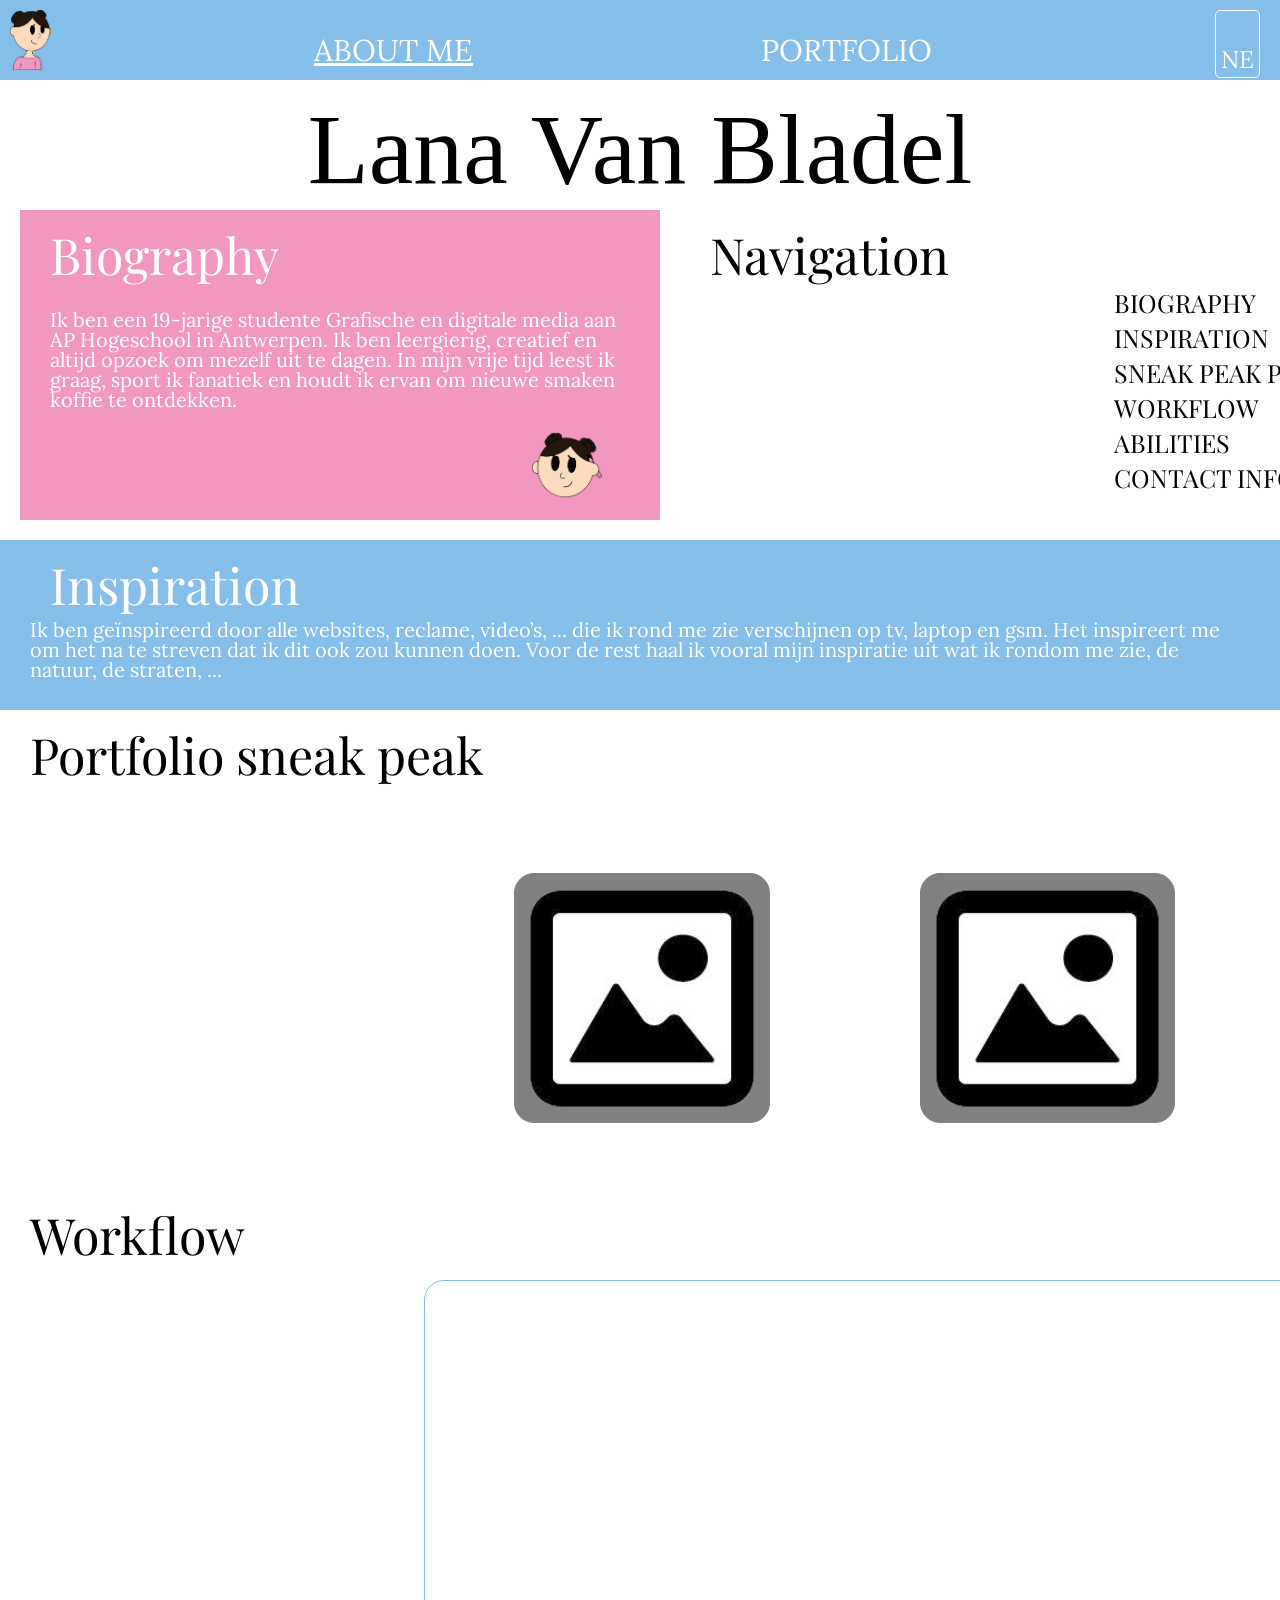
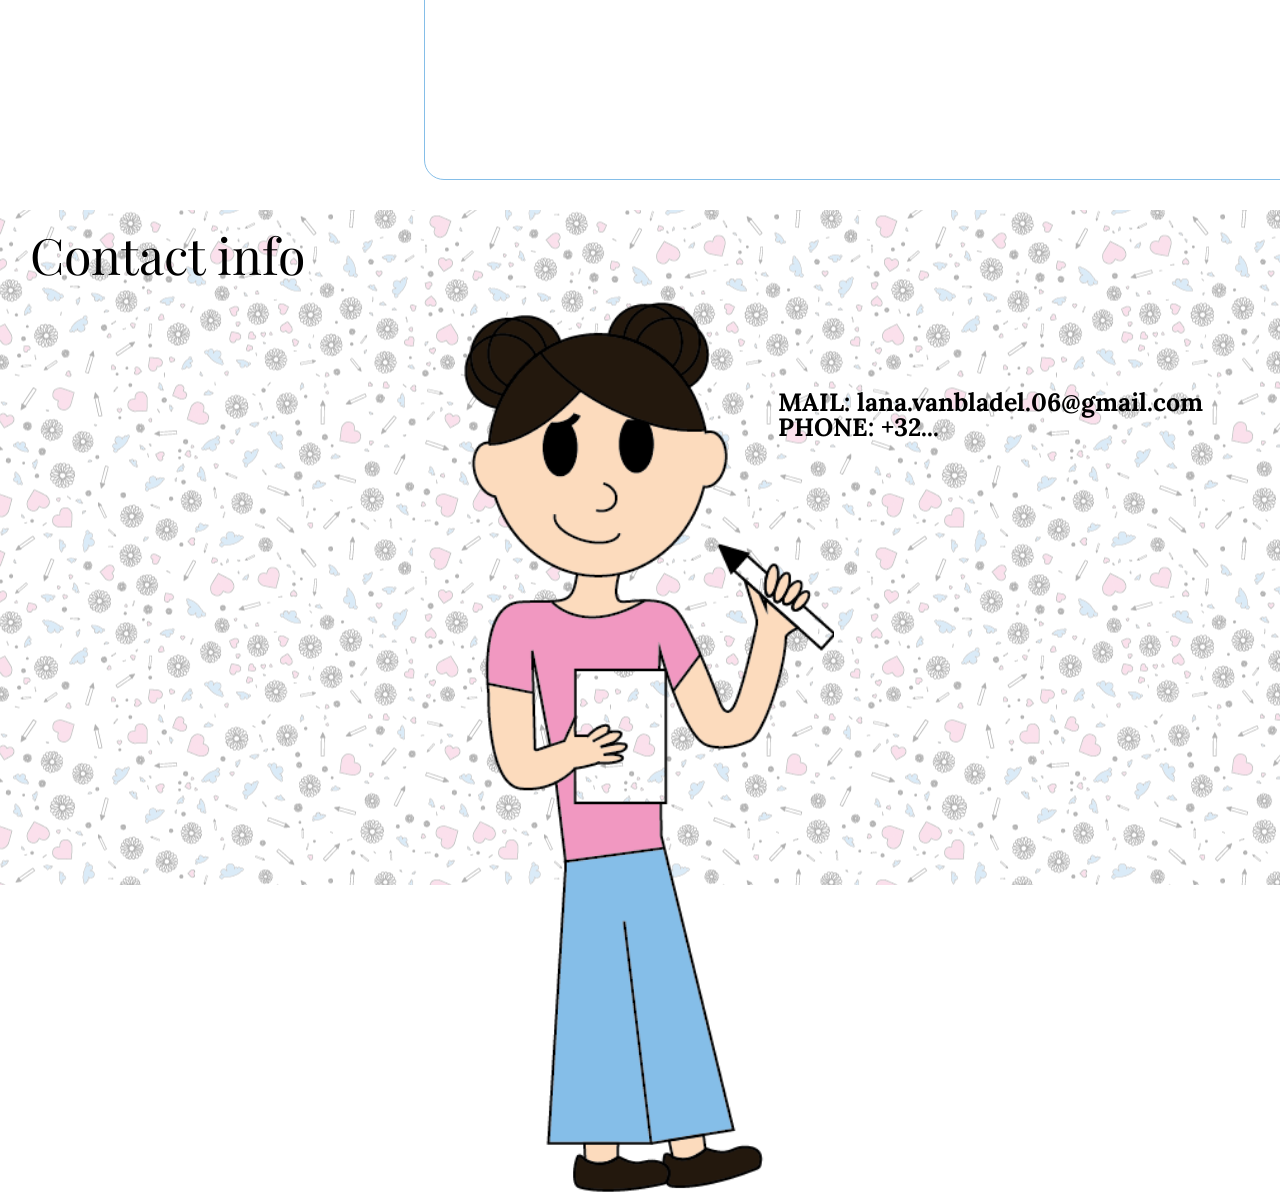
==== commit afc479af: "css" ====
--- a/index.html
+++ b/index.html
@@ -58,7 +58,7 @@
     <section id="part2">
         <section id="Workflow">
             <h2>Workflow</h2>
-            <video loop=""autoplay="" src="Comp 1.mp4" height="200px">animatie</video>
+            <video loop=""autoplay="" src="Comp 1.mp4" height="500px">animatie</video>
         </section>
         <section id="Abilities">
             <h2>Abilities</h2>
@@ -76,4 +76,4 @@
         <img id="img" src="avatar 3.png" alt="avatar 3">
     </section>
 </body>
-</html>+</html>
--- a/style.css
+++ b/style.css
@@ -34,7 +34,7 @@
     border:1px solid white;
     border-radius: 5px;
     cursor: pointer;
-    font-size: 15px;
+    font-size: x-large;
 }
 .menu .content a{
     box-shadow: 2px 2px 5px black;
@@ -66,7 +66,7 @@
     color: white;
     margin: 25px;
     text-decoration: none;
-    font-size: 15px;
+    font-size: xx-large;
 }
 #active{
     color: white;
@@ -97,7 +97,6 @@
     font-size: 40px;
     padding-left: 30px;
     padding-top: 20px;
-    margin-bottom: 20px;
 }
 h3{
     font-family: "Playfair Display", serif;
@@ -109,6 +108,11 @@
     text-decoration: none;
     padding: 15px;
     padding-bottom: 10px;
+    position: relative;
+    left: 30vw;
+}
+#linken{
+    width: 50vw;
 }
 #avatar2{
     width: 70px;
@@ -116,13 +120,38 @@
     margin-left: 80vw;
     margin-bottom: 10px;
     padding-bottom: 10px;
+}
+#Portfoliosneakpeak{
+    display: grid;
+    grid-template-columns: 1fr;
+    grid-template-rows: repeat(5,1fr);
+}
+#pf1{
+    grid-column: 1;
+    grid-row: 2;
+}
+#pf2{
+    grid-column: 1;
+    grid-row: 3;
+}
+#pf3{
+    grid-column: 1;
+    grid-row: 4;
+}
+#pf4{
+    grid-column: 1;
+    grid-row: 5;
+}
+#Portfoliosneakpeak h2{
+    grid-column: 1;
+    grid-row: 1;
 }
 #Portfoliosneakpeak img{
     height: 250px;
     width: auto;
     margin-left: 100px;
-    margin-top: 10px;
-    margin-bottom: 10px;
+    margin-bottom: 3vh;
+    margin-top: -5%;
     background-color: gray;
     padding: 10px;
     border: gray solid 1px;
@@ -131,6 +160,8 @@
 #Portfoliosneakpeak img{
     justify-content: center;
     margin-left: 100px;
+    position: relative;
+    left: 30vw;
 }
 #Contact{
     display: grid;
@@ -152,21 +183,27 @@
     height: 150%;
 }
 #img{
-    width: 200px;
+    width: 400px;
     height: auto;
     margin: 10px;
     padding-right: 50px;
     padding-left: 30px;
-    justify-content: center;
-    grid-row: 2;
+    padding-top: 20px;
+    grid-row: 2;
+    position: relative;
+    left: 30vw;
 }
 .email{
     margin-bottom: 550px;
     margin-left: 30px;
     padding: 10px;
+    position: relative;
+    left: 20vw;
+    width: 60vw;
 }
 #Contact p{
     font-weight: bold;
+    font-size: xx-large;
 }
 #Contact a{
     text-decoration: none;
@@ -184,6 +221,8 @@
     grid-template-columns: repeat(4,1fr);
     grid-template-rows: repeat(2,1fr);
     width: 400px;
+    position: relative;
+    left: 30vw;
 }
 #Abilities p{
     color: white;
@@ -224,11 +263,13 @@
     border-radius: 20px;
 }
 #Workflow{
-    height: 330px;
+    height: 600px;
 }
 #Workflow video{
     margin-left: 40px;
     margin-bottom: 40px;
+    position: relative;
+    left: 30vw;
 }
 
 #animatie{
@@ -240,7 +281,7 @@
     color: white;
     font-size: 30px;
 }
-@media screen and (min-width: 768px){
+@media screen and (min-width: 1280px){
 #Portfoliosneakpeak{
     display: grid;
     grid-template-columns: repeat(4,1fr);
@@ -357,6 +398,7 @@
     grid-row: 2;
     margin-top: 100px;
     font-size: 25px;
+    margin-left: 30px;
 }
 #Contact img{
     grid-row: 2;
